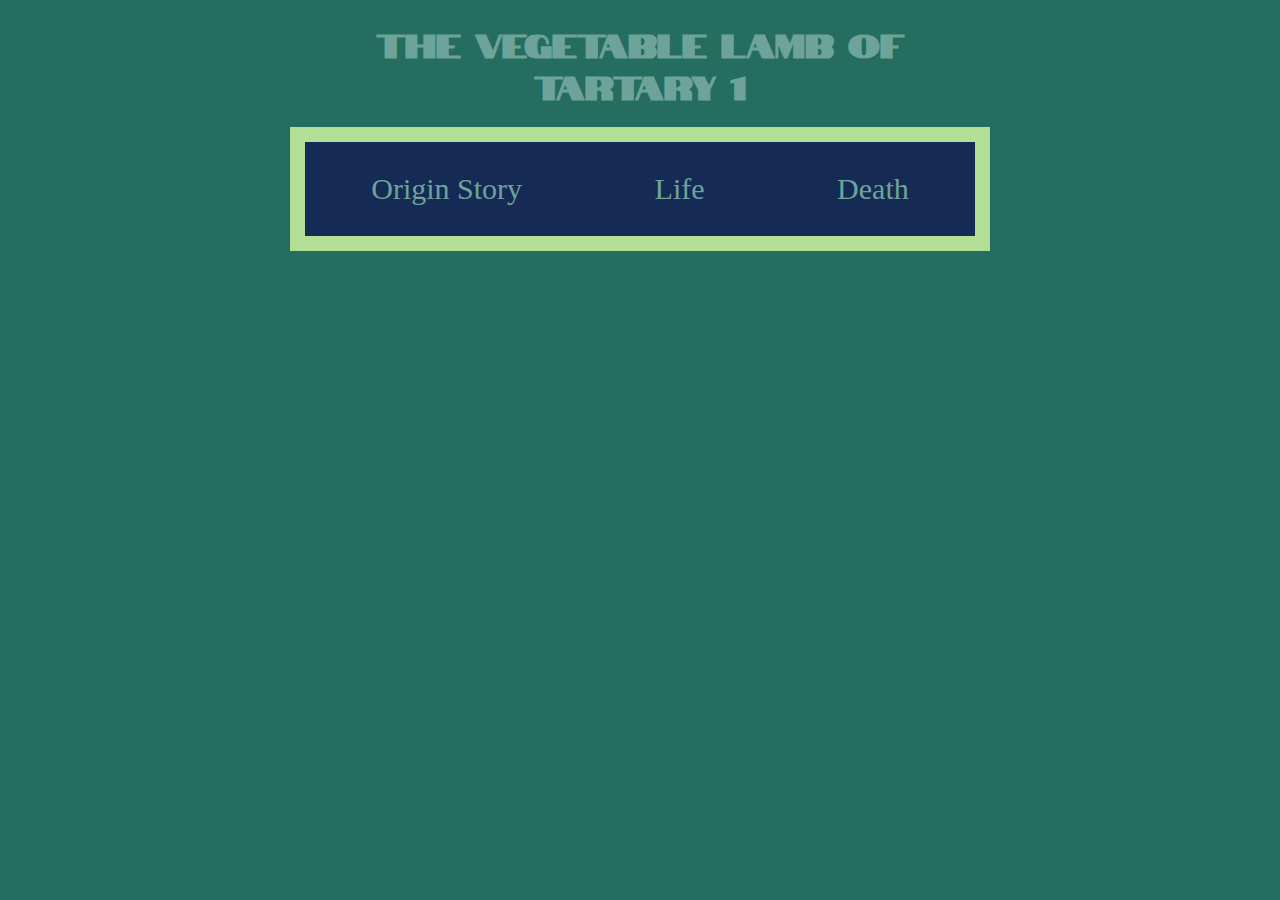
==== index.html @ 2a9d97b7 "updated style sheet with body class" ====
<!DOCTYPE html>
<html>
<!--renamed file to a1.html for submission-->

<head>
    <link rel="stylesheet" href="a1.css">
    <link href="https://fonts.googleapis.com/css?family=Notable" rel="stylesheet">
</head>

<body class="body">

    <h1 class="h1">The Vegetable Lamb of Tartary 1</h1>

    <div class="grid-container">
        <div class="grid-item">Origin Story</div>
        <div class="grid-item">Life</div>
        <div class="grid-item">Death</div>
    </div>

</body>

</html>
---- a1.css ----
body {
    background-color: #061639;
}

.h1 {
    font-size: 66 px;
    text-align: center;
    color: #6DA398;
    font-family: 'Notable', sans-serif;
}

.body{
    max-width: 700px;
    margin: auto;
    background-color:#246D5F 
}

.grid-container{
    display: grid;
    background-color: #B1DF95;
    grid-template-columns: auto auto auto;
    padding: 15px;
}

.grid-item{
    background-color: #152B55;
    align-self: center;
    padding: 30px;
    text-align: center;
    font-size: 30px;
    border-spacing: 3px solid #152B55;
    color: #6DA398;   
}
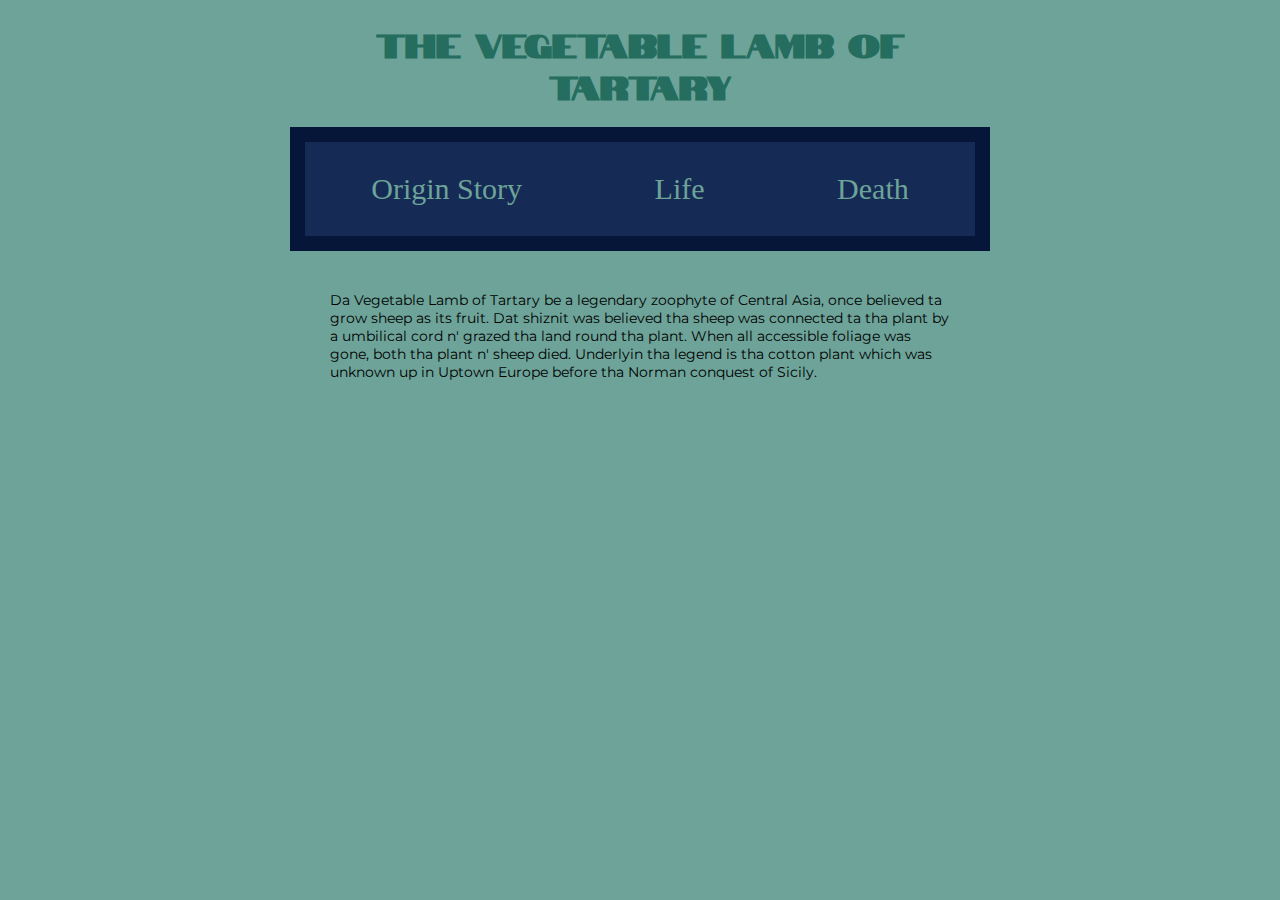
==== commit ec55b826: "created body" ====
--- a/index.html
+++ b/index.html
@@ -5,11 +5,12 @@
 <head>
     <link rel="stylesheet" href="a1.css">
     <link href="https://fonts.googleapis.com/css?family=Notable" rel="stylesheet">
+    <link href="https://fonts.googleapis.com/css?family=Montserrat" rel="stylesheet">
 </head>
 
 <body class="body">
 
-    <h1 class="h1">The Vegetable Lamb of Tartary 1</h1>
+    <h1 class="h1">The Vegetable Lamb of Tartary</h1>
 
     <div class="grid-container">
         <div class="grid-item">Origin Story</div>
@@ -17,6 +18,17 @@
         <div class="grid-item">Death</div>
     </div>
 
+    <div class="body-text">
+        Da Vegetable Lamb of Tartary be a legendary zoophyte of Central Asia,
+         once believed ta grow sheep as its fruit. Dat shiznit was believed tha
+         sheep was connected ta tha plant by a umbilical cord n' grazed tha land
+         round tha plant. When all accessible foliage was gone, both tha plant
+         n' sheep died.
+
+        Underlyin tha legend is tha cotton plant which was unknown up in Uptown 
+         Europe before tha Norman conquest of Sicily.
+    </div>
+
 </body>
 
 </html>--- a/a1.css
+++ b/a1.css
@@ -5,19 +5,25 @@
 .h1 {
     font-size: 66 px;
     text-align: center;
-    color: #6DA398;
+    color: #246D5F;
     font-family: 'Notable', sans-serif;
 }
 
 .body{
     max-width: 700px;
     margin: auto;
-    background-color:#246D5F 
+    background-color:#6DA398;
+}
+
+.body-text{
+    font-family: 'Montserrat', sans-serif;
+    font-size: 14px;
+    padding: 40px;
 }
 
 .grid-container{
     display: grid;
-    background-color: #B1DF95;
+    background-color: #061639;
     grid-template-columns: auto auto auto;
     padding: 15px;
 }
@@ -32,3 +38,4 @@
     color: #6DA398;   
 }
 
+
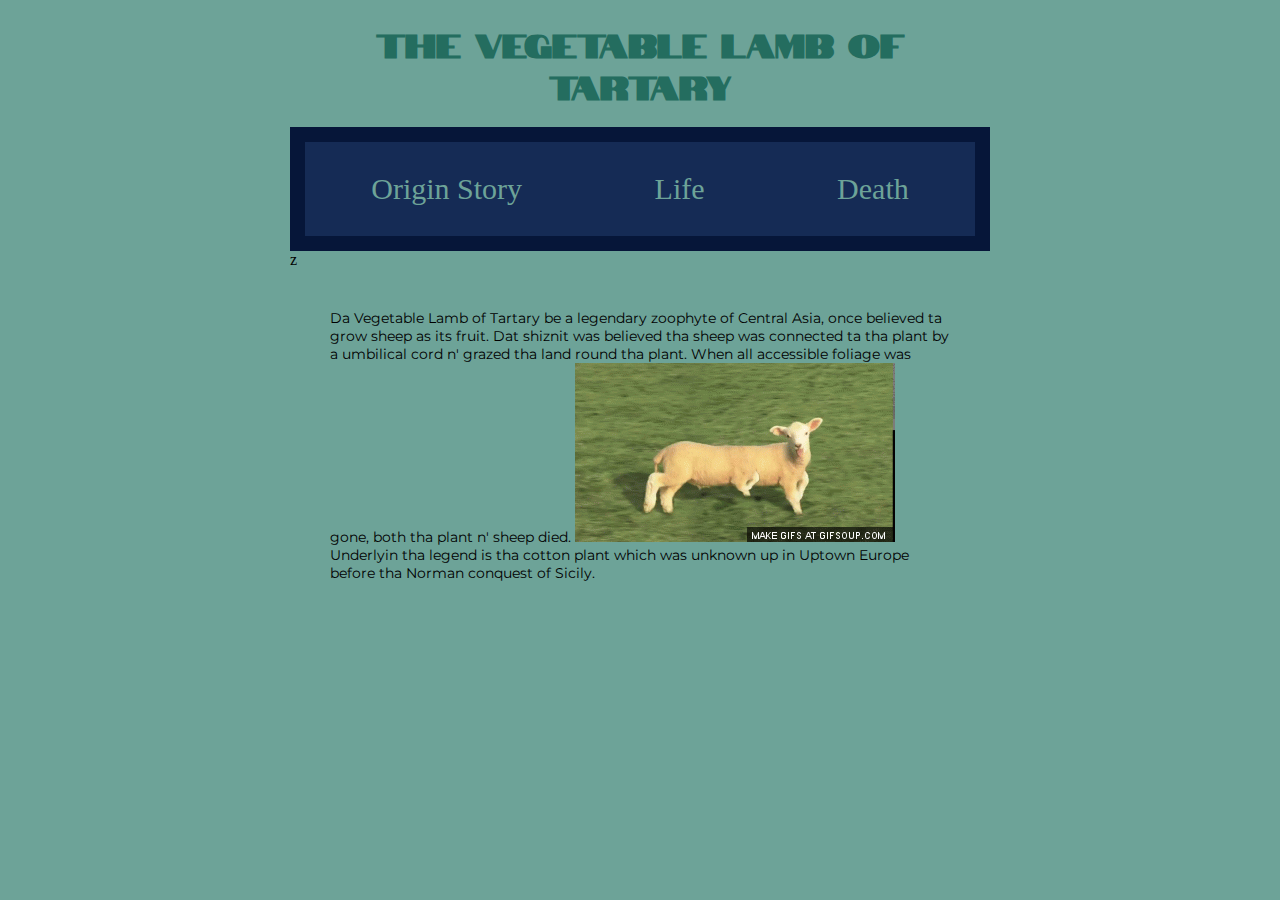
==== commit 51c0d74f: "content additions" ====
--- a/index.html
+++ b/index.html
@@ -16,7 +16,7 @@
         <div class="grid-item">Origin Story</div>
         <div class="grid-item">Life</div>
         <div class="grid-item">Death</div>
-    </div>
+    </div>z
 
     <div class="body-text">
         Da Vegetable Lamb of Tartary be a legendary zoophyte of Central Asia,
@@ -24,7 +24,7 @@
          sheep was connected ta tha plant by a umbilical cord n' grazed tha land
          round tha plant. When all accessible foliage was gone, both tha plant
          n' sheep died.
-
+            <img src="images/home.gif" alt="u already know what it is">
         Underlyin tha legend is tha cotton plant which was unknown up in Uptown 
          Europe before tha Norman conquest of Sicily.
     </div>
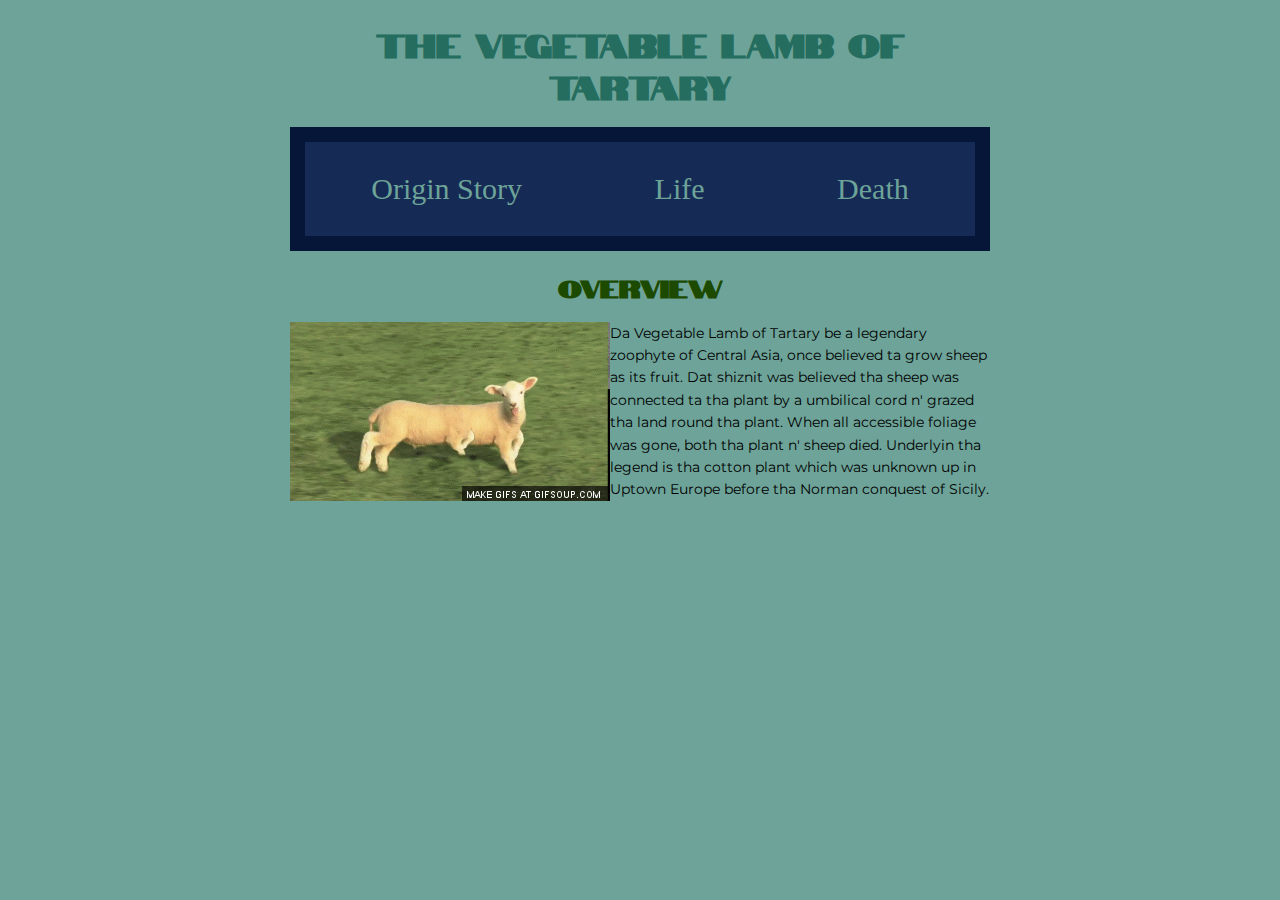
==== commit 6d4a68c6: "basic formatting" ====
--- a/index.html
+++ b/index.html
@@ -16,17 +16,20 @@
         <div class="grid-item">Origin Story</div>
         <div class="grid-item">Life</div>
         <div class="grid-item">Death</div>
-    </div>z
+    </div>
+    <h2 class="h2">
+        Overview
+    </h2>
+    <div class="body-text">
+        <img class="image-float-left" src="images/home.gif" alt="u already know what it is">
 
-    <div class="body-text">
         Da Vegetable Lamb of Tartary be a legendary zoophyte of Central Asia,
-         once believed ta grow sheep as its fruit. Dat shiznit was believed tha
-         sheep was connected ta tha plant by a umbilical cord n' grazed tha land
-         round tha plant. When all accessible foliage was gone, both tha plant
-         n' sheep died.
-            <img src="images/home.gif" alt="u already know what it is">
-        Underlyin tha legend is tha cotton plant which was unknown up in Uptown 
-         Europe before tha Norman conquest of Sicily.
+        once believed ta grow sheep as its fruit. Dat shiznit was believed tha
+        sheep was connected ta tha plant by a umbilical cord n' grazed tha land
+        round tha plant. When all accessible foliage was gone, both tha plant
+        n' sheep died.
+        Underlyin tha legend is tha cotton plant which was unknown up in Uptown
+        Europe before tha Norman conquest of Sicily.
     </div>
 
 </body>
--- a/a1.css
+++ b/a1.css
@@ -8,7 +8,13 @@
     color: #246D5F;
     font-family: 'Notable', sans-serif;
 }
+.h2{
+    font-size: 44 px;
+    text-align: center;
+    color: #1C4A00;
+    font-family: 'Notable', sans-serif;
 
+}
 .body{
     max-width: 700px;
     margin: auto;
@@ -18,7 +24,7 @@
 .body-text{
     font-family: 'Montserrat', sans-serif;
     font-size: 14px;
-    padding: 40px;
+    line-height: 1.6;
 }
 
 .grid-container{
@@ -38,4 +44,8 @@
     color: #6DA398;   
 }
 
+.image-float-left{
+    float:left;
+}
 
+
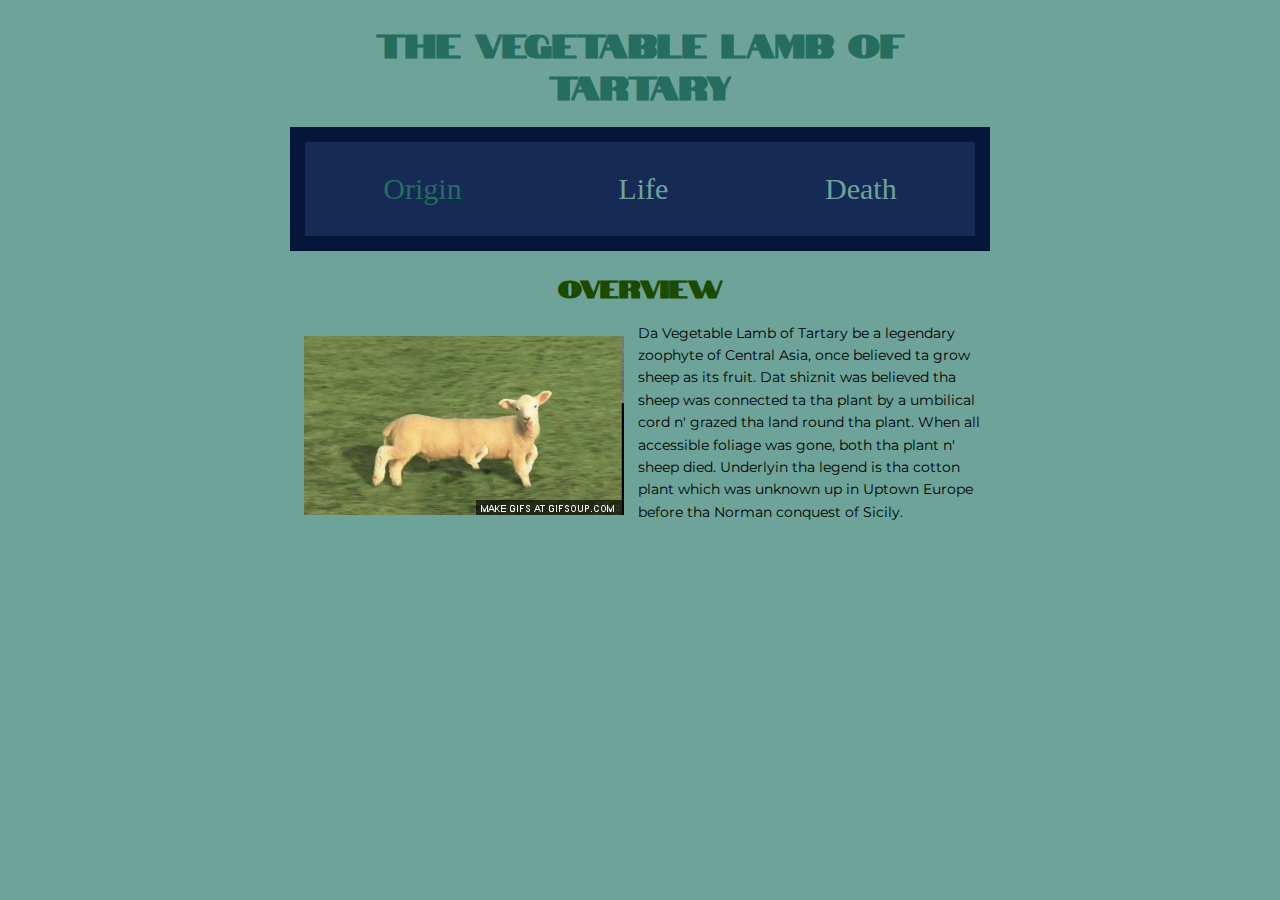
==== commit 6877d506: "link properties" ====
--- a/index.html
+++ b/index.html
@@ -13,7 +13,9 @@
     <h1 class="h1">The Vegetable Lamb of Tartary</h1>
 
     <div class="grid-container">
-        <div class="grid-item">Origin Story</div>
+        <div class="grid-item">
+            <a href="https://www.w3schools.com/html/">Origin</a>
+        </div>
         <div class="grid-item">Life</div>
         <div class="grid-item">Death</div>
     </div>
--- a/a1.css
+++ b/a1.css
@@ -45,7 +45,36 @@
 }
 
 .image-float-left{
-    float:left;
+    float: left;
+    padding: 14px;
+}
+.image-float-right{
+    float: right;
+    padding: 14px;
+}
+
+a:link {
+    color: #246D5F; 
+    background-color: transparent; 
+    text-decoration: none;
+}
+
+a:visited {
+    color: pink;
+    background-color: transparent;
+    text-decoration: none;
+}
+
+a:hover {
+    color: red;
+    background-color: transparent;
+    text-decoration: underline;
+}
+
+a:active {
+    color: yellow;
+    background-color: transparent;
+    text-decoration: underline;
 }
 
 
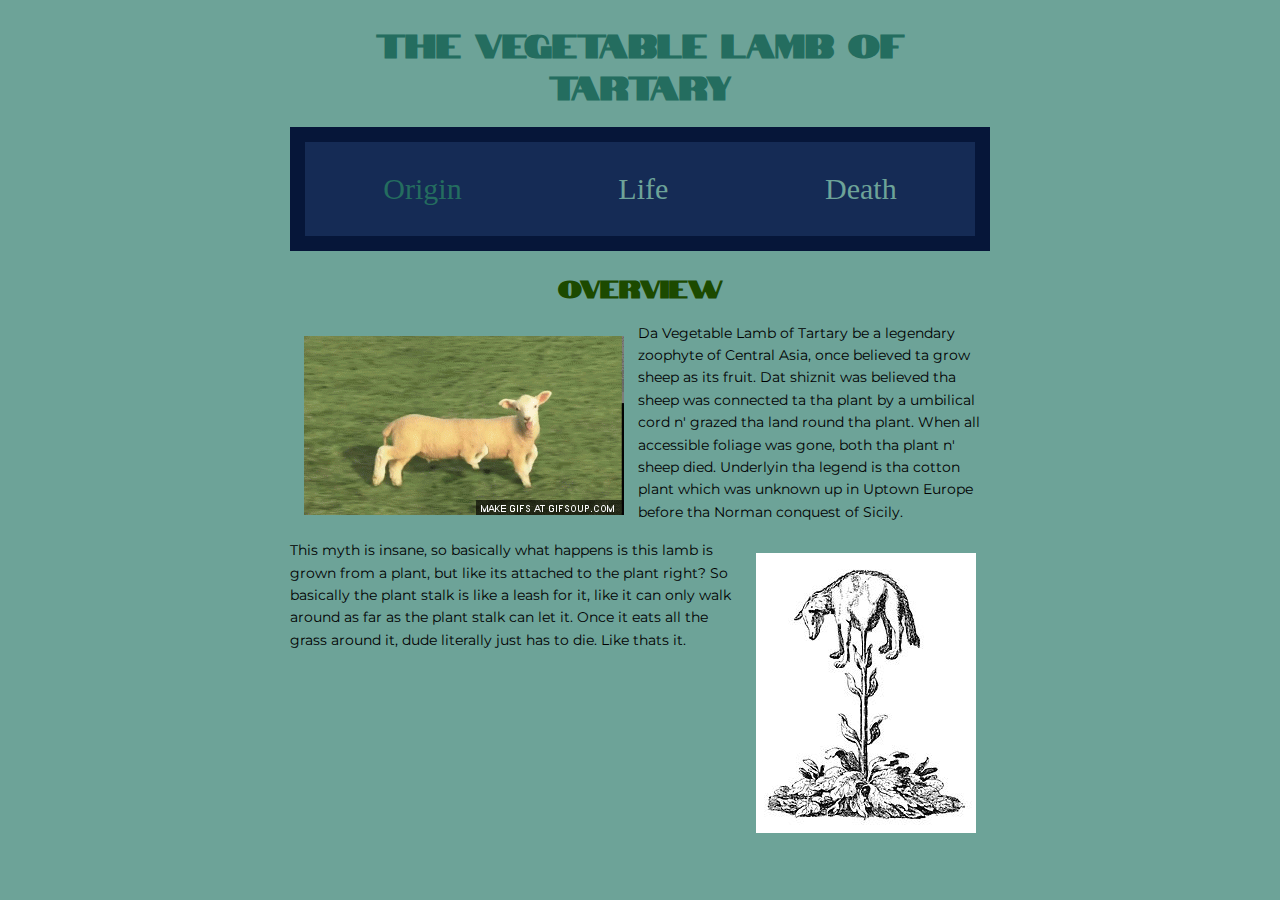
==== commit 33f5cbe0: "uploading goat" ====
--- a/index.html
+++ b/index.html
@@ -24,7 +24,6 @@
     </h2>
     <div class="body-text">
         <img class="image-float-left" src="images/home.gif" alt="u already know what it is">
-
         Da Vegetable Lamb of Tartary be a legendary zoophyte of Central Asia,
         once believed ta grow sheep as its fruit. Dat shiznit was believed tha
         sheep was connected ta tha plant by a umbilical cord n' grazed tha land
@@ -33,6 +32,13 @@
         Underlyin tha legend is tha cotton plant which was unknown up in Uptown
         Europe before tha Norman conquest of Sicily.
     </div>
+    <div class="body-text">
+        <img class="image-float-right" src="images/goat.jpg" alt="u already know what it is">
+        This myth is insane, so basically what happens is this lamb is grown from a plant, but
+        like its attached to the plant right? So basically the plant stalk is like a leash for it,
+        like it can only walk around as far as the plant stalk can let it. Once it eats all the grass
+        around it, dude literally just has to die. Like thats it.
+    </div>
 
 </body>
 
--- a/a1.css
+++ b/a1.css
@@ -1,7 +1,6 @@
 body {
     background-color: #061639;
 }
-
 .h1 {
     font-size: 66 px;
     text-align: center;
@@ -20,20 +19,18 @@
     margin: auto;
     background-color:#6DA398;
 }
-
 .body-text{
     font-family: 'Montserrat', sans-serif;
     font-size: 14px;
     line-height: 1.6;
+    padding-bottom: 16px;
 }
-
 .grid-container{
     display: grid;
     background-color: #061639;
     grid-template-columns: auto auto auto;
     padding: 15px;
 }
-
 .grid-item{
     background-color: #152B55;
     align-self: center;
@@ -43,7 +40,6 @@
     border-spacing: 3px solid #152B55;
     color: #6DA398;   
 }
-
 .image-float-left{
     float: left;
     padding: 14px;
@@ -52,29 +48,22 @@
     float: right;
     padding: 14px;
 }
-
 a:link {
     color: #246D5F; 
     background-color: transparent; 
     text-decoration: none;
 }
-
 a:visited {
     color: pink;
     background-color: transparent;
     text-decoration: none;
 }
-
 a:hover {
-    color: red;
     background-color: transparent;
     text-decoration: underline;
 }
-
 a:active {
     color: yellow;
     background-color: transparent;
     text-decoration: underline;
-}
-
-
+}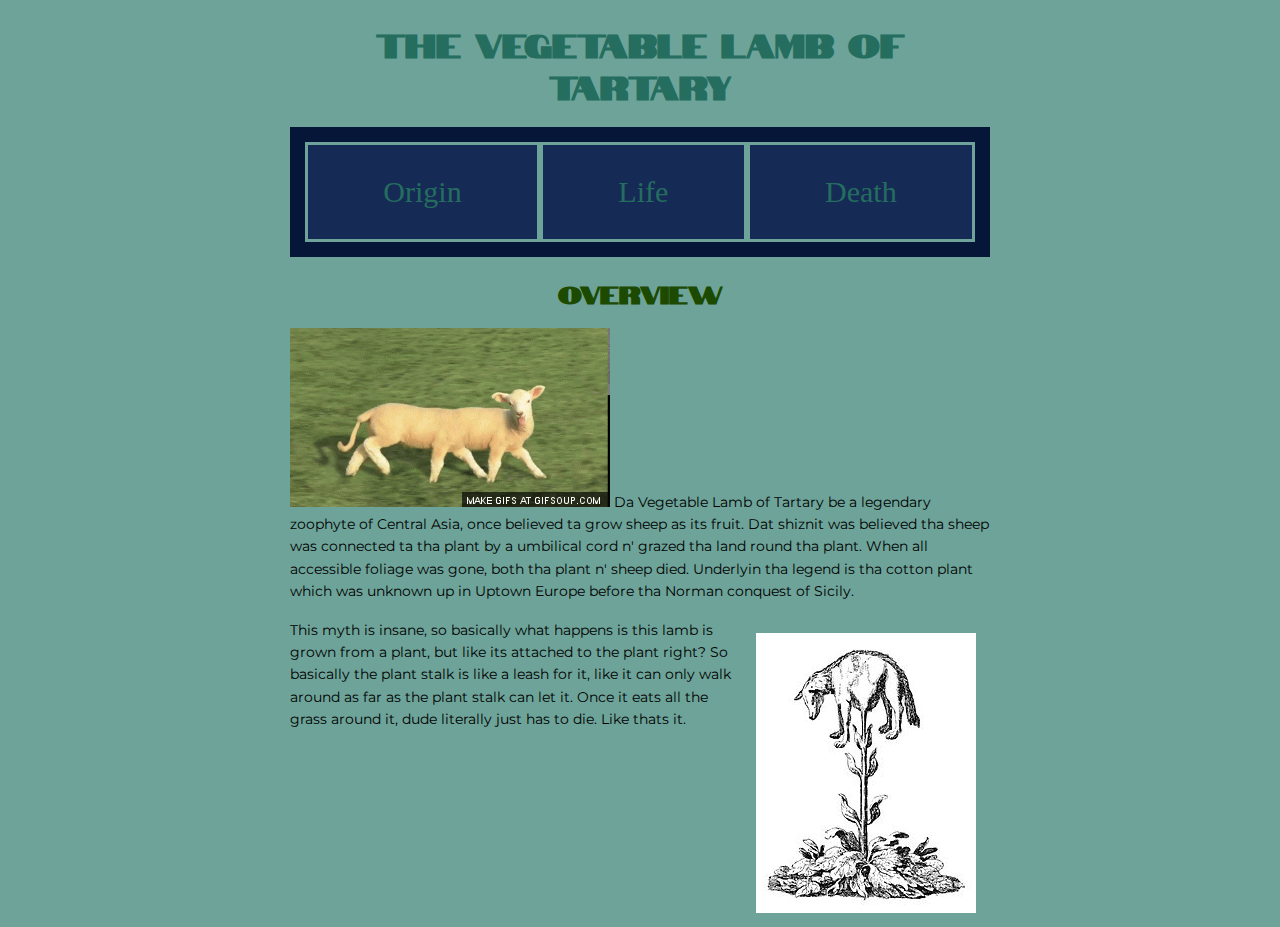
==== commit 521157a7: "updating home page with id selector" ====
--- a/index.html
+++ b/index.html
@@ -14,16 +14,20 @@
 
     <div class="grid-container">
         <div class="grid-item">
-            <a href="https://www.w3schools.com/html/">Origin</a>
+            <a href="origin.html">Origin</a>
         </div>
-        <div class="grid-item">Life</div>
-        <div class="grid-item">Death</div>
+        <div class="grid-item">
+            <a href="life.html">Life</a>
+        </div>
+        <div class="grid-item">
+            <a href="death.html">Death</a>
+        </div>
     </div>
     <h2 class="h2">
         Overview
     </h2>
     <div class="body-text">
-        <img class="image-float-left" src="images/home.gif" alt="u already know what it is">
+        <img id="gif" src="images/home.gif" alt="u already know what it is">
         Da Vegetable Lamb of Tartary be a legendary zoophyte of Central Asia,
         once believed ta grow sheep as its fruit. Dat shiznit was believed tha
         sheep was connected ta tha plant by a umbilical cord n' grazed tha land
--- a/a1.css
+++ b/a1.css
@@ -1,4 +1,4 @@
-body {
+div > body {
     background-color: #061639;
 }
 .h1 {
@@ -38,6 +38,8 @@
     text-align: center;
     font-size: 30px;
     border-spacing: 3px solid #152B55;
+    border-style: solid;
+    border-width: 0px 3px 0 px 3 px;
     color: #6DA398;   
 }
 .image-float-left{
@@ -66,4 +68,10 @@
     color: yellow;
     background-color: transparent;
     text-decoration: underline;
+}
+#gif:hover{
+    -webkit-transform: scaleY(-1);
+    transform: scaleY(-1);
+    float: left;
+    padding: 14px;
 }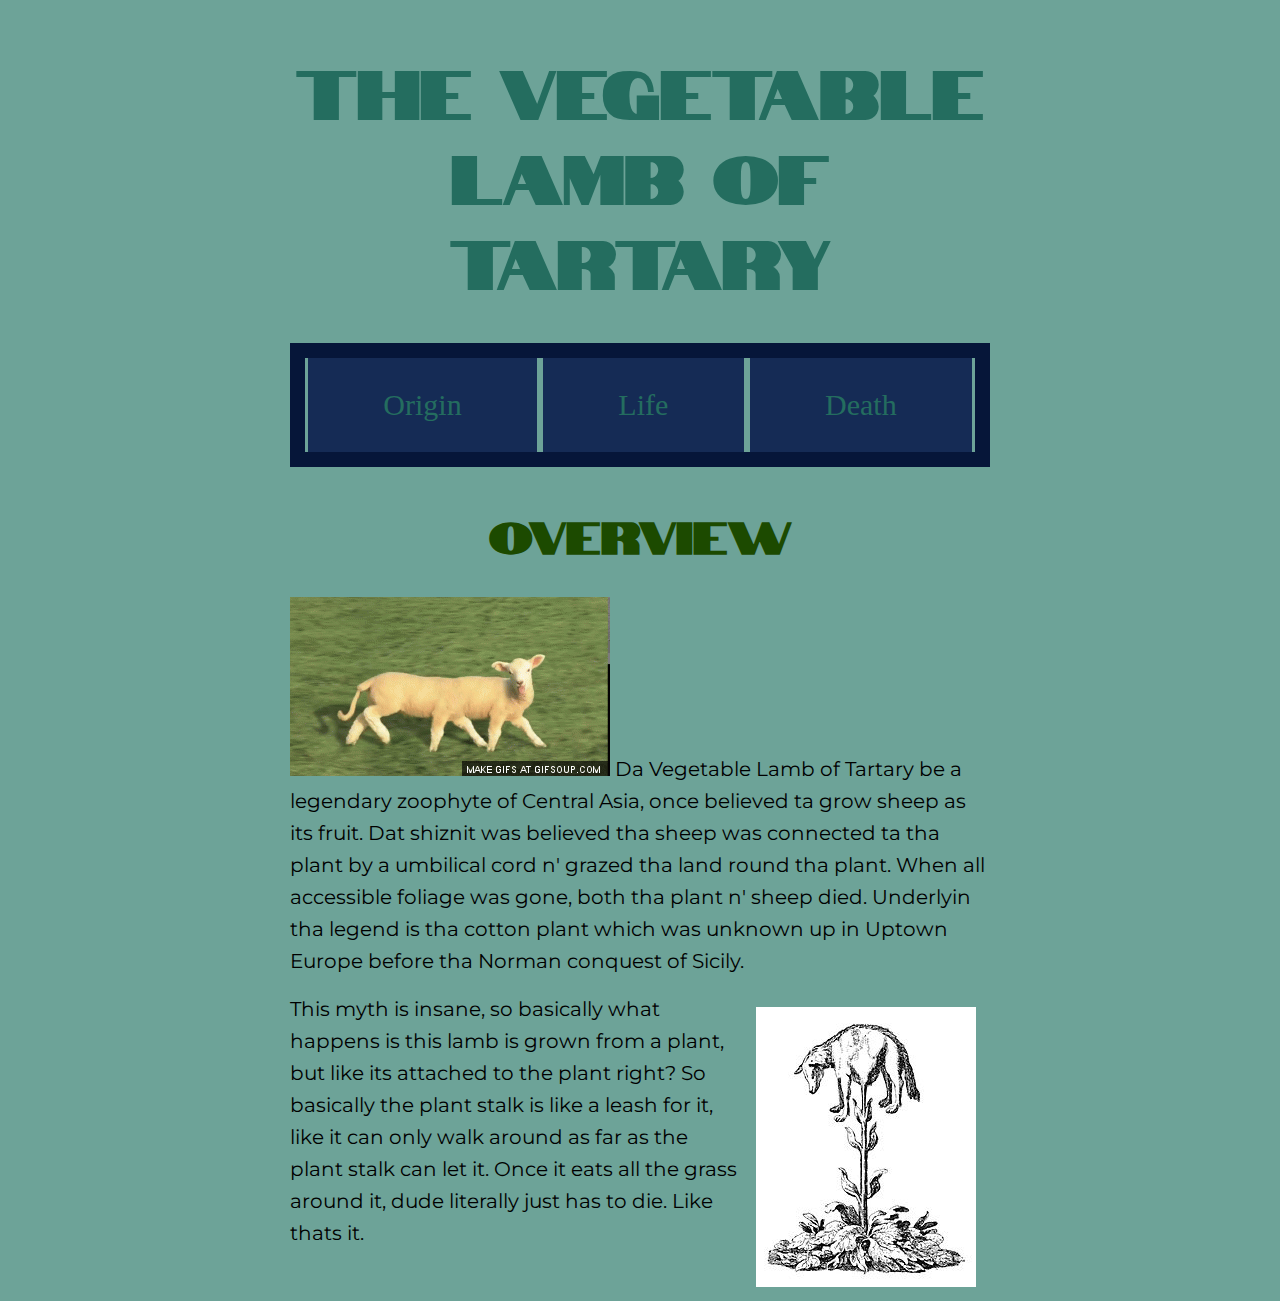
==== commit 64e37051: "fixed html issues" ====
--- a/index.html
+++ b/index.html
@@ -3,6 +3,7 @@
 <!--renamed file to a1.html for submission-->
 
 <head>
+    <title>Vegetable Lamb of Tartary</title>
     <link rel="stylesheet" href="a1.css">
     <link href="https://fonts.googleapis.com/css?family=Notable" rel="stylesheet">
     <link href="https://fonts.googleapis.com/css?family=Montserrat" rel="stylesheet">
--- a/a1.css
+++ b/a1.css
@@ -2,13 +2,13 @@
     background-color: #061639;
 }
 .h1 {
-    font-size: 66 px;
+    font-size: 66px;
     text-align: center;
     color: #246D5F;
     font-family: 'Notable', sans-serif;
 }
 .h2{
-    font-size: 44 px;
+    font-size: 44px;
     text-align: center;
     color: #1C4A00;
     font-family: 'Notable', sans-serif;
@@ -21,7 +21,7 @@
 }
 .body-text{
     font-family: 'Montserrat', sans-serif;
-    font-size: 14px;
+    font-size: 20px;
     line-height: 1.6;
     padding-bottom: 16px;
 }
@@ -37,9 +37,8 @@
     padding: 30px;
     text-align: center;
     font-size: 30px;
-    border-spacing: 3px solid #152B55;
     border-style: solid;
-    border-width: 0px 3px 0 px 3 px;
+    border-width: 0px 3px 0px 3px;
     color: #6DA398;   
 }
 .image-float-left{
@@ -72,6 +71,4 @@
 #gif:hover{
     -webkit-transform: scaleY(-1);
     transform: scaleY(-1);
-    float: left;
-    padding: 14px;
 }